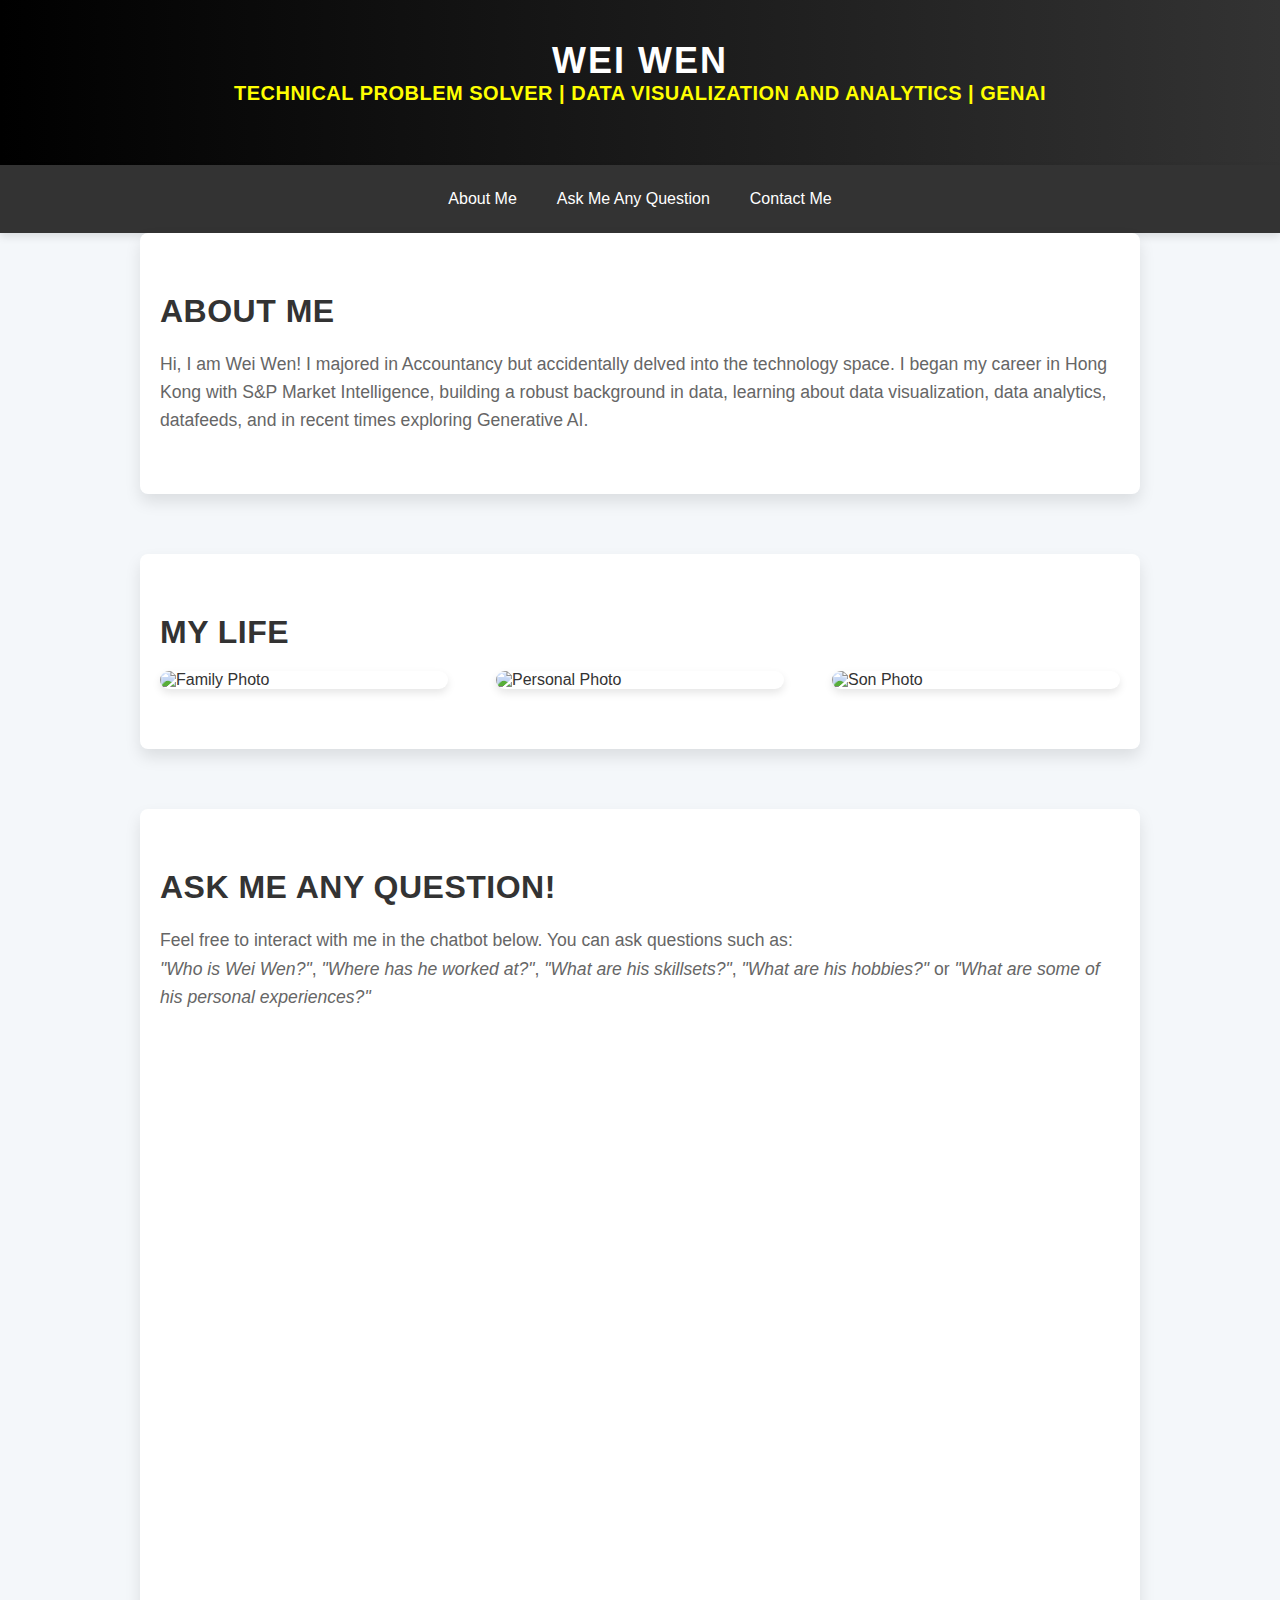
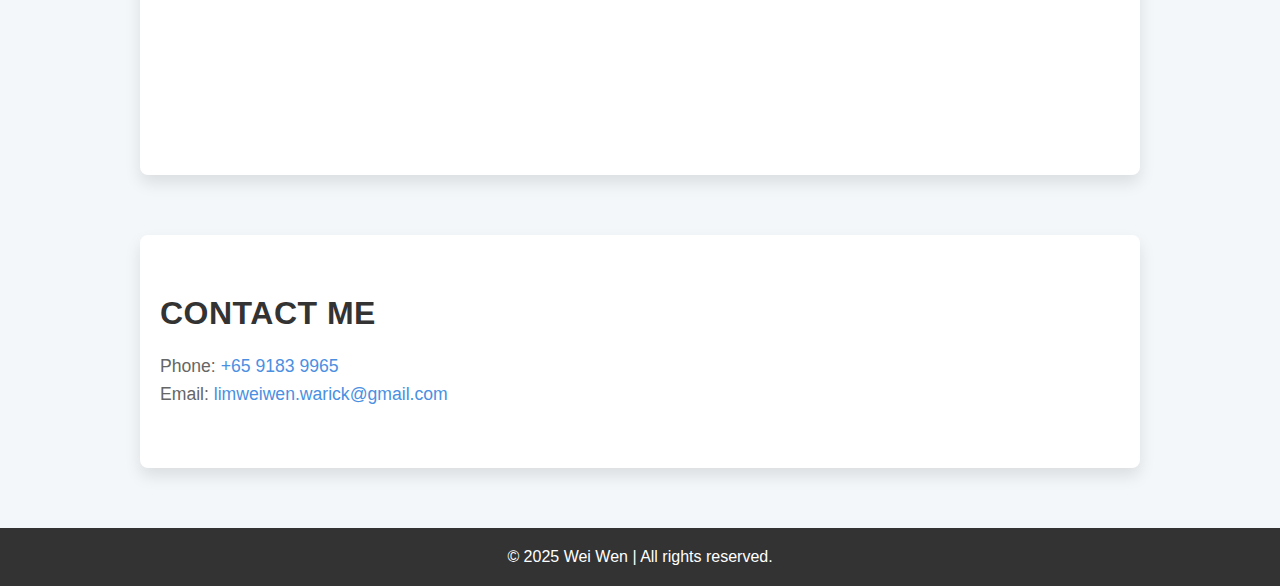
==== index.html @ 6fd812a0 "Update index.html" ====
<!DOCTYPE html>
<html lang="en">
<head>
    <meta charset="UTF-8">
    <meta name="viewport" content="width=device-width, initial-scale=1.0">
    <title>Wei Wen | Technical Specialist</title>
    <style>
        * {
            margin: 0;
            padding: 0;
            box-sizing: border-box;
        }

        html {
            scroll-behavior: smooth;
        }

        body {
            font-family: 'Roboto', sans-serif;
            background-color: #f4f7fa;
            color: #333;
        }

        header {
            background: linear-gradient(90deg, #000000, #333333); /* Black gradient */
            color: white; /* Keeps text visible */
            padding: 40px 0;
            text-align: center;
            font-size: 2.5em;
            letter-spacing: 2px; /* Slightly increased for a premium feel */
            font-weight: bold;
            text-transform: uppercase; /* Makes it look more professional */
            box-shadow: 0 4px 8px rgba(0, 0, 0, 0.3); /* Adds a subtle shadow */
}


        nav {
            background-color: #333;
            display: flex;
            justify-content: center;
            padding: 10px 0;
            box-shadow: 0 4px 8px rgba(0, 0, 0, 0.1);
        }

        nav a {
            color: white;
            padding: 15px 20px;
            text-decoration: none;
            text-align: center;
            font-weight: 500;
            transition: background-color 0.3s ease;
        }

        nav a:hover {
            background-color: #555;
        }

        section {
            padding: 60px 20px;
            max-width: 1000px;
            margin: auto;
            background-color: white;
            margin-bottom: 60px;
            border-radius: 8px;
            box-shadow: 0 8px 16px rgba(0, 0, 0, 0.1);
        }

        h2 {
            color: #333;
            font-size: 2em;
            margin-bottom: 20px;
            text-transform: uppercase;
            letter-spacing: 0.5px;
        }

        p {
            font-size: 1.1em;
            line-height: 1.6;
            color: #666;
        }

        footer {
            background-color: #333;
            color: white;
            text-align: center;
            padding: 20px;
            position: relative;
        }

        .contact-info a {
            color: #4a90e2;
            text-decoration: none;
        }

        .contact-info a:hover {
            text-decoration: underline;
        }

        .photo-gallery {
            display: flex;
            justify-content: space-between;
            gap: 20px;
            flex-wrap: wrap;
            margin-top: 20px;
        }

        .photo-gallery img {
            width: 32%;
            height: auto;
            border-radius: 10px;
            transition: transform 0.3s ease-in-out;
            box-shadow: 0 4px 8px rgba(0, 0, 0, 0.1);
        }

        .photo-gallery img:hover {
            transform: scale(1.1);
        }

        iframe {
            border-radius: 8px;
            border: none;
            width: 100%;
            height: 600px;
        }

        /* Responsive design */
        @media (max-width: 768px) {
            header {
                font-size: 2em;
                padding: 30px 0;
            }

            .photo-gallery img {
                width: 48%;
            }

            footer {
                padding: 15px;
            }
        }

        @media (max-width: 480px) {
            .photo-gallery img {
                width: 100%;
                margin-bottom: 20px;
            }

            iframe {
                height: 500px;
            }
        }
    </style>
</head>
<body>

<header style="text-align: center;">
    <h1 style="font-size: 36px; color: white;">Wei Wen</h1>
    <h2 style="font-size: 20px; color: yellow;">Technical Problem Solver | Data Visualization and Analytics | GenAI</h2>
</header>



<nav>
    <a href="#about">About Me</a>
    <a href="#ask">Ask Me Any Question</a>
    <a href="#contact">Contact Me</a>
</nav>

<section id="about">
    <h2>About Me</h2>
    <p>
        Hi, I am Wei Wen! I majored in Accountancy but accidentally delved into the technology space. 
        I began my career in Hong Kong with S&P Market Intelligence, building a robust background in data, learning about 
        data visualization, data analytics, datafeeds, and in recent times exploring Generative AI.
    </p>
</section>

<section id="photos">
    <h2>My Life</h2>
    <div class="photo-gallery">
        <img src="https://raw.githubusercontent.com/wwlim898/my-website/main/Family.jpeg" alt="Family Photo">
        <img src="https://raw.githubusercontent.com/wwlim898/my-website/main/Me.jpeg" alt="Personal Photo">
        <img src="https://raw.githubusercontent.com/wwlim898/my-website/main/Son.jpeg" alt="Son Photo">
    </div>
    <style>
    .photo-gallery {
        display: flex;
        justify-content: space-between;  /* Space out images */
        gap: 10px;  /* Optional: Adjust the space between images */
        margin-top: 20px;
    }

    .photo-gallery img {
        width: 30%;  /* Adjust the size of the images */
        height: auto;  /* Maintain the aspect ratio */
        border-radius: 10px;
        box-shadow: 0 4px 8px rgba(0, 0, 0, 0.1);
        transition: transform 0.3s ease-in-out;
    }

    .photo-gallery img:hover {
        transform: scale(1.1);  /* Optional: Add zoom effect on hover */
    }
    </style>
</section>

<section id="ask">
    <h2>Ask Me Any Question!</h2>
    <p>
        Feel free to interact with me in the chatbot below. You can ask questions such as:<br>
        <em>"Who is Wei Wen?"</em>, <em>"Where has he worked at?"</em>, <em>"What are his skillsets?"</em>, <em>"What are his hobbies?"</em> or <em>"What are some of his personal experiences?"</em>
    </p>
    <script>
        const randomUserId = Math.random().toString(36).substring(2, 15);
        window.chatbase("identify", {
            user_id: randomUserId,
            user_hash: "generated_hash"
        });
    </script>
    <iframe
        src="https://www.chatbase.co/chatbot-iframe/Y0S4uKPnNyDoaZwZmHfLd"
        style="height: 700px;"
        frameborder="0"
    ></iframe>
</section>

<section id="contact">
    <h2>Contact Me</h2>
    <p class="contact-info">
        Phone: <a href="tel:+6591839965">+65 9183 9965</a><br>
        Email: <a href="mailto:limweiwen.warick@gmail.com">limweiwen.warick@gmail.com</a>
    </p>
</section>

<footer>
    © 2025 Wei Wen | All rights reserved.
</footer>

</body>
</html>
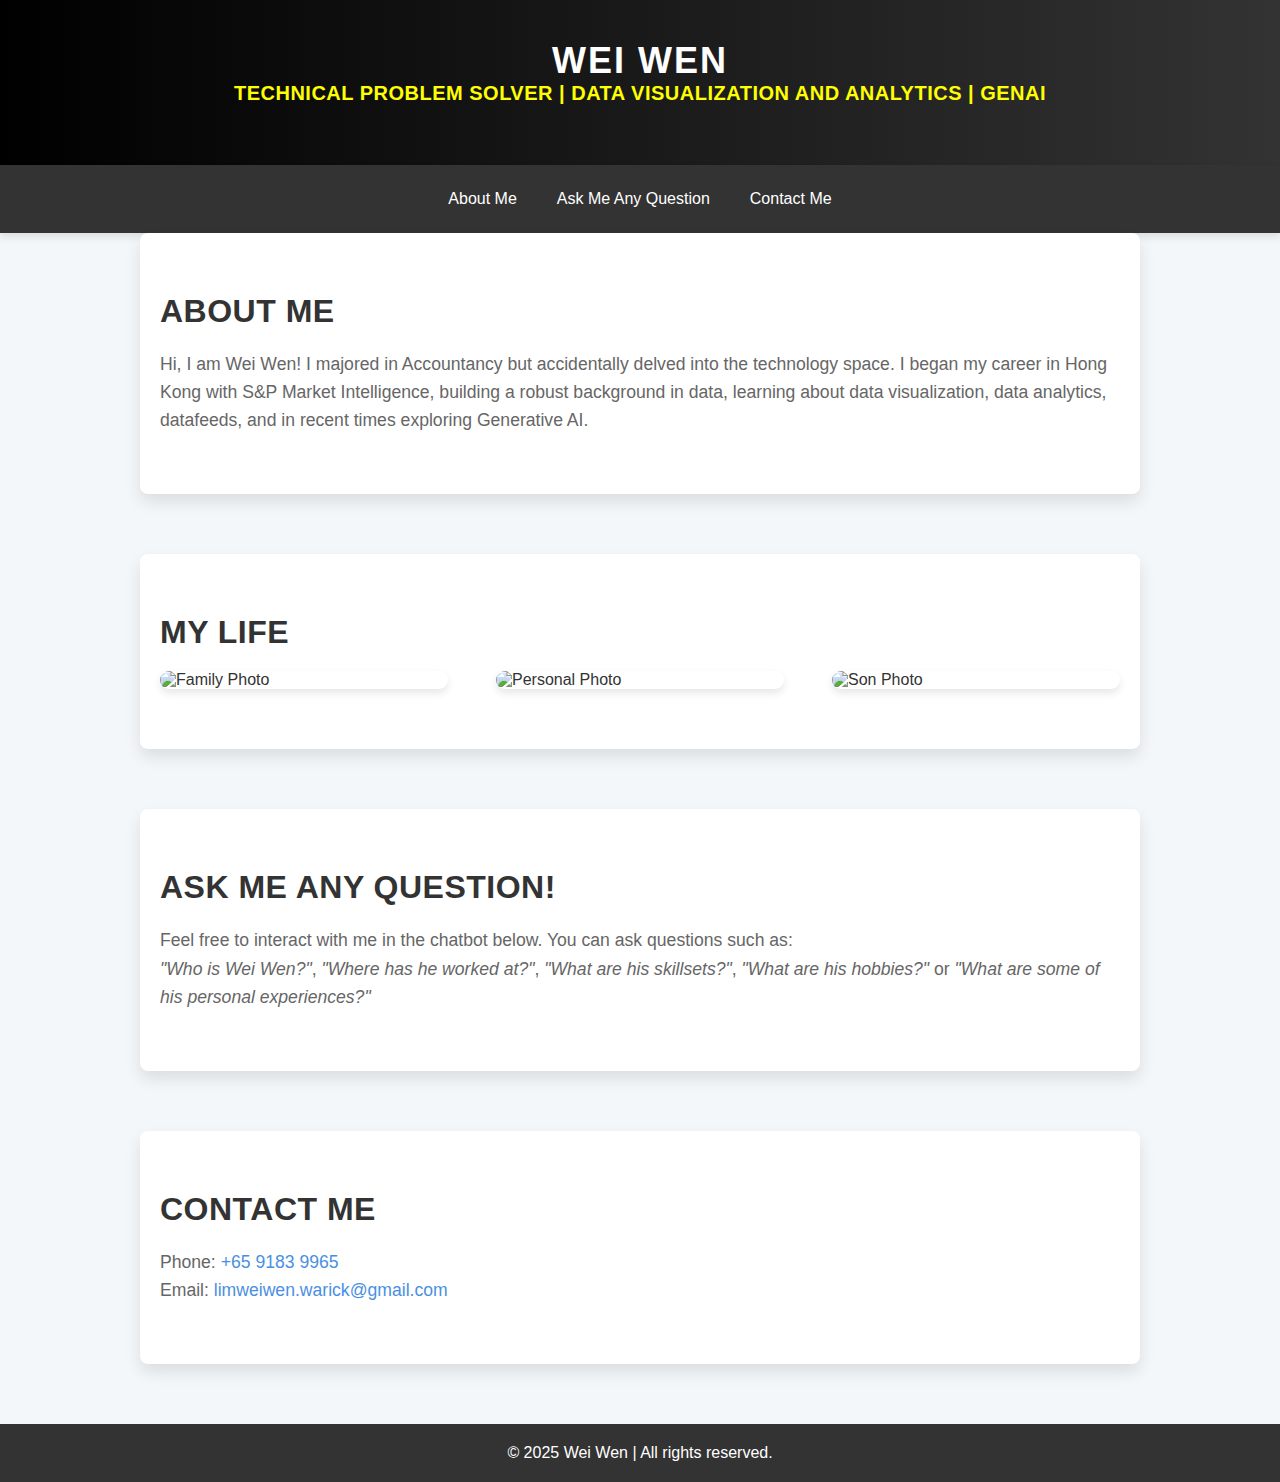
==== commit 2d477bf4: "Update index.html" ====
--- a/index.html
+++ b/index.html
@@ -210,18 +210,11 @@
         Feel free to interact with me in the chatbot below. You can ask questions such as:<br>
         <em>"Who is Wei Wen?"</em>, <em>"Where has he worked at?"</em>, <em>"What are his skillsets?"</em>, <em>"What are his hobbies?"</em> or <em>"What are some of his personal experiences?"</em>
     </p>
-    <script>
-        const randomUserId = Math.random().toString(36).substring(2, 15);
-        window.chatbase("identify", {
-            user_id: randomUserId,
-            user_hash: "generated_hash"
-        });
-    </script>
-    <iframe
-        src="https://www.chatbase.co/chatbot-iframe/Y0S4uKPnNyDoaZwZmHfLd"
-        style="height: 700px;"
-        frameborder="0"
-    ></iframe>
+    
+
+    <script src="https://cdn.botpress.cloud/webchat/v2.2/inject.js"></script>
+    <script src="https://files.bpcontent.cloud/2025/03/24/14/20250324144513-PF42M751.js"></script>
+
 </section>
 
 <section id="contact">
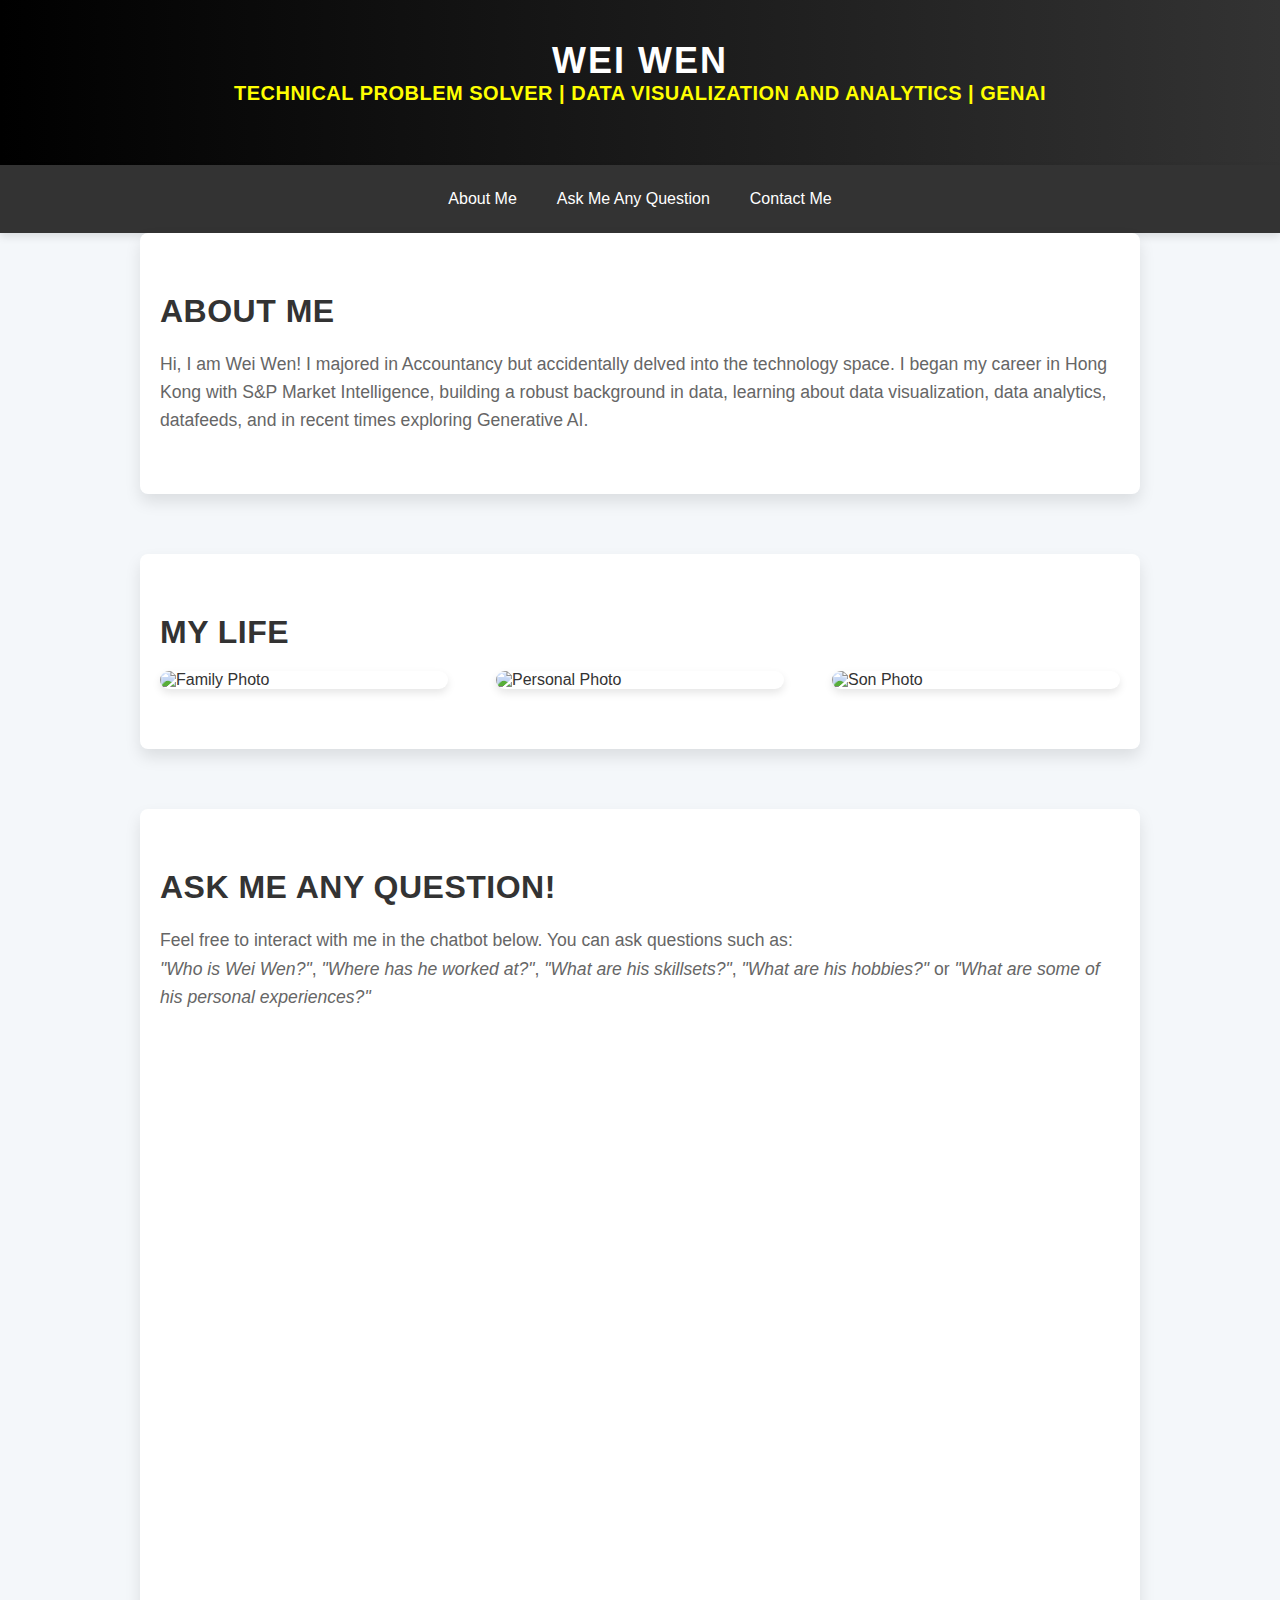
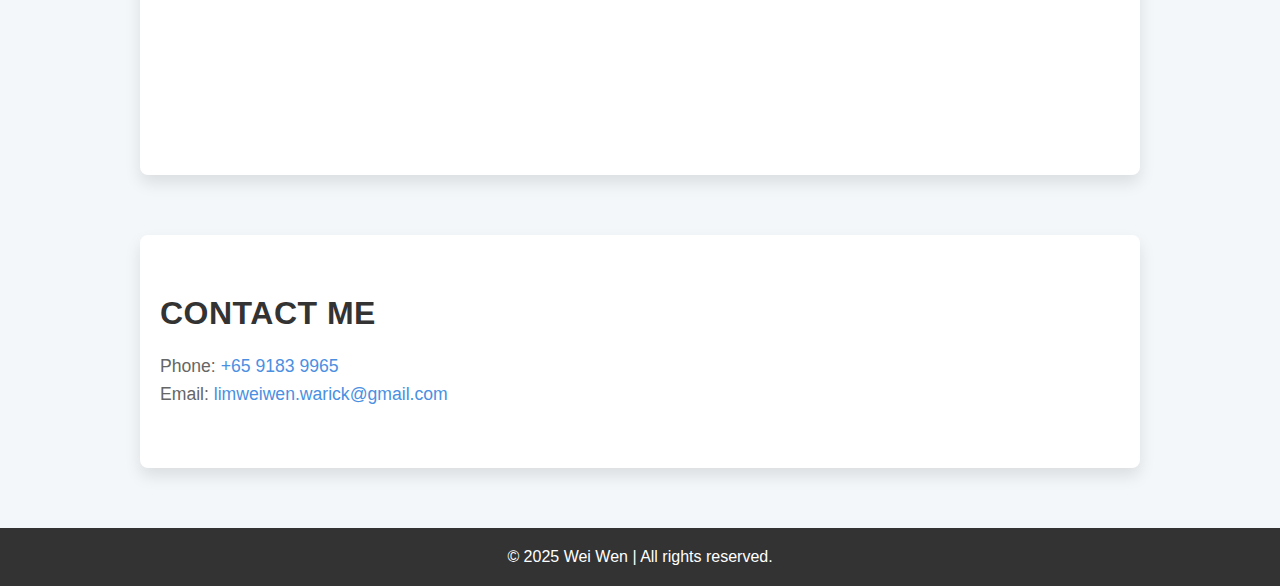
==== commit f91460a0: "Update index.html" ====
--- a/index.html
+++ b/index.html
@@ -211,7 +211,13 @@
         <em>"Who is Wei Wen?"</em>, <em>"Where has he worked at?"</em>, <em>"What are his skillsets?"</em>, <em>"What are his hobbies?"</em> or <em>"What are some of his personal experiences?"</em>
     </p>
     
-
+<iframe
+    src="https://www.chatbase.co/chatbot-iframe/Y0S4uKPnNyDoaZwZmHfLd"
+    width="100%"
+    style="height: 100%; min-height: 700px"
+    frameborder="0"
+></iframe>
+    
     <script src="https://cdn.botpress.cloud/webchat/v2.2/inject.js"></script>
     <script src="https://files.bpcontent.cloud/2025/03/24/14/20250324144513-PF42M751.js"></script>
 
